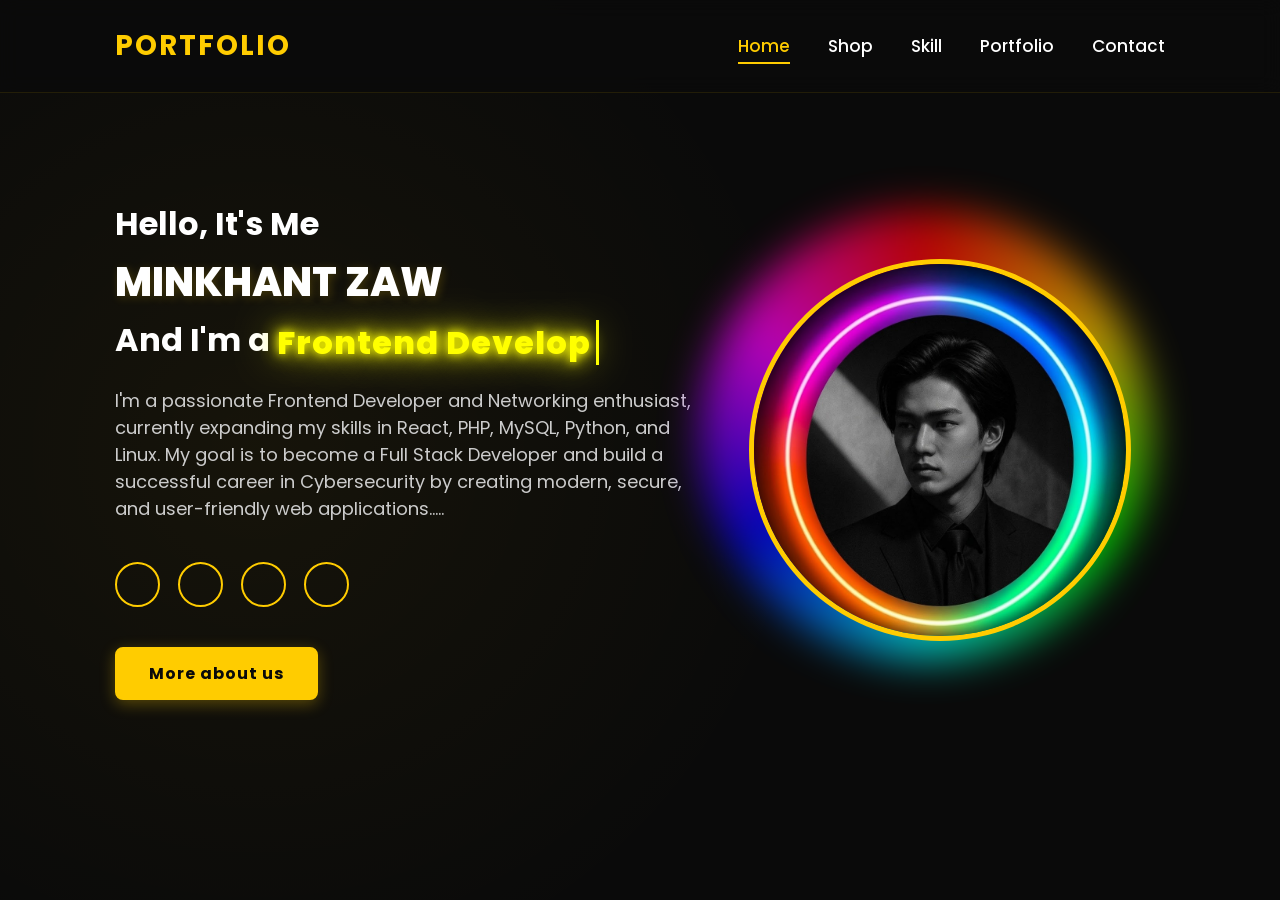
==== docs/index.html @ 66d849c2 "change for home page name to index" ====
<!DOCTYPE html>
<html lang="en">
<head>
    <meta charset="UTF-8">
    <meta name="viewport" content="width=device-width, initial-scale=1.0">
    <title>Responsive Personal Portfolio</title>
    <!-- CSS link -->
    <link rel="stylesheet" href="home.css">
    <!-- Basic Icons -->
    <link href="https://cdn.boxicons.com/3.0.8/fonts/basic/boxicons.min.css" rel="stylesheet">
    <!-- Filled Icons -->
     <link href="https://cdn.boxicons.com/3.0.8/fonts/filled/boxicons-filled.min.css" rel="stylesheet">
    <!-- Brand Icons -->
    <link href="https://cdn.boxicons.com/3.0.8/fonts/brands/boxicons-brands.min.css" rel="stylesheet">

</head>

<body>
    <!-- Header / Navigation Bar Section -->
    <header class="header">
        <a href="#" class="logo">Portfolio</a>
        <nav class="navbar">
            <a href="#home" class="active">Home</a>
            <a href="shop.html">Shop</a>
            <a href="skill.html">Skill</a>
            <a href="#portfolio">Portfolio</a>
            <a href="contant.html">Contact</a>
        </nav>
    </header>

    <!-- Home Section -->
    <section class="home" id="home">
        <div class="home-content">
            <h3>Hello, It's Me</h3>
              <h1 class="wave-text">
                    <span>M</span>
                    <span>I</span>
                    <span>N</span>
                    <span>K</span>
                    <span>H</span>
                    <span>A</span>
                    <span>N</span>
                    <span>T</span>
                    <span>&nbsp;</span> <span>Z</span>
                    <span>A</span>
                    <span>W</span>
              </h1>
            <h3>And I'm a 
                 <span class="change-text">
                        <span class="text">Frontend Developer</span>
                        <span class="text">Graphic Designer</span>
                        <span class="text">Network Engineer</span>
                        <span class="text">Programmer</span>
                        <span class="text">Cyber Security</span>
                        <span class="text">Ethical Hacker</span>
                 </span>
            </h3>
            <p>I'm a passionate Frontend Developer and Networking enthusiast, currently expanding my skills in React, PHP, MySQL, Python, and Linux. My goal is to become a Full Stack Developer and build a successful career in Cybersecurity by creating modern, secure, and user-friendly web applications.....</p>
            <div class="home-icon">
                     <a href="https://www.facebook.com"><i class="bxl bx-meta"></i></a>
                     <a href="https://www.youtube.com/"><i class="bxl bx-youtube"></i></a>
                     <a href="https://www.tiktok.com/"><i class="bxl bx-tiktok"></i></a>
                     <a href="https://github.com"><i class="bxl bx-github"></i></a>
            </div>

            <a href="https://spacecraft-hero-section-120900277736.europe-west2.run.app/" class="btn">More about us</a>
        </div>

        <div class="home-img">
            <img src="photo_2026-07-07_21-41-10.jpg" alt="My Profile Picture">
        </div>
        
    </section>

    <!-- Type Animation Script -->
    <script>
        const words = ["Frontend Developer", "Graphic Designer", "Network Engineer", "Programmer", "Cyber Security", "Ethical Hacker"]; //
        let wordIndex = 0;
        let charIndex = 0;
        let isDeleting = false;
        
        const targetSpan = document.querySelector('.change-text .text');

        function typeAnimation() {
            const currentWord = words[wordIndex];
            
            if (isDeleting) {
                targetSpan.textContent = currentWord.substring(0, charIndex - 1);
                charIndex--;
            } else {
                targetSpan.textContent = currentWord.substring(0, charIndex + 1);
                charIndex++;
            }

            let typeSpeed = isDeleting ? 50 : 100; 

           
            if (!isDeleting && charIndex === currentWord.length) {
                typeSpeed = 1500; 
                isDeleting = true;
            } 
            
            else if (isDeleting && charIndex === 0) {
                isDeleting = false;
                wordIndex = (wordIndex + 1) % words.length; 
                typeSpeed = 500; 
            }

            setTimeout(typeAnimation, typeSpeed);
        }
        //Animation start 
        document.addEventListener("DOMContentLoaded", () => {
            
            const extraSpans = document.querySelectorAll('.change-text .text');
            extraSpans.forEach((span, index) => {
                if(index > 0) span.style.display = 'none';
            });
            
            typeAnimation();
        });
    </script>
</body>
</html>
---- docs/home.css ----
@import url('https://fonts.googleapis.com/css2?family=Poppins:wght@300;400;500;600;700;800;900&display=swap' );

* {
    margin: 0;
    padding: 0;
    box-sizing: border-box;
    font-family: 'Poppins', sans-serif;
    text-decoration: none;
    list-style: none;
    border: none;
    outline: none;
    scroll-behavior: smooth;
}

:root {
    --bg-color: #0a0a0a;           
    --second-bg-color: #1a1a1a;    
    --text-color: #ffffff;        
    --main-color: #ffcc00;         
}

html {
    font-size: 62.5%;
    overflow-x: hidden;
}
body {
    background: var(--bg-color);
    color: var(--text-color);
}

/* Header & Navbar */
.header {
    position: fixed;
    top: 0;
    left: 0;
    width: 100%;
    padding: 2.5rem 9%;
    background: rgba(10, 10, 10, 0.8); 
    backdrop-filter: blur(10px);
    display: flex;
    justify-content: space-between;
    align-items: center;
    z-index: 100;
    border-bottom: 1px solid rgba(255, 204, 0, 0.1);
}

.logo {
    font-size: 2.8rem;
    color: var(--main-color);
    font-weight: 700;
    text-transform: uppercase;
    letter-spacing: 2px;
}

.navbar a {
    font-size: 1.7rem;
    color: var(--text-color);
    font-weight: 500;
    margin-left: 3.5rem;
    position: relative;
    transition: .3s ease;
    display: inline-block;
    animation: slideDown .5s ease forwards;
    opacity: 0;
}

/* Navbar Animation Stagger */
.navbar a:nth-child(1) { animation-delay: 0.1s; }
.navbar a:nth-child(2) { animation-delay: 0.2s; }
.navbar a:nth-child(3) { animation-delay: 0.3s; }
.navbar a:nth-child(4) { animation-delay: 0.4s; }
.navbar a:nth-child(5) { animation-delay: 0.5s; }

@keyframes slideDown {
    0% { transform: translateY(-20px); opacity: 0; }
    100% { transform: translateY(0); opacity: 1; }
}

/* Menu Hover Underline Animation */
.navbar a::after {
    content: '';
    position: absolute;
    width: 0;
    height: 2px;
    bottom: -5px;
    left: 0;
    background: var(--main-color);
    transition: width 0.3s ease;
}

.navbar a:hover::after,
.navbar a.active::after {
    width: 100%;
}

.navbar a:hover,
.navbar a.active {
    color: var(--main-color);
}

/* Home Section */
.home {
    height: 100vh;
    display: flex;
    align-items: center;
    padding: 0 9%;
    justify-content: space-between;
    background: radial-gradient(circle at 20% 50%, rgba(255, 204, 0, 0.05) 0%, transparent 50%);
}

.home-content h3 {
    font-size: 3.2rem;
    font-weight: 700;
}

.home-content h1 {
    font-size: 6rem;
    font-weight: 800;
    line-height: 1.2;
    margin: 0.5rem 0;
    color: var(--main-color);
    text-shadow: 2px 2px 10px rgba(255, 204, 0, 0.2);
}

h1.wave-text {
    margin: 10px 0;
    padding: 0;
    color: #fff;
    font-size: 4rem; 
    display: flex;  
}

h1.wave-text span {
    display: inline-block;
    margin: 0;
    padding: 0;
    animation: yellowGlowWave 3s linear infinite;
    font-weight: 800;
}


h1.wave-text span:nth-child(1)  { animation-delay: 0s; }
h1.wave-text span:nth-child(2)  { animation-delay: 0.25s; }
h1.wave-text span:nth-child(3)  { animation-delay: 0.5s; }
h1.wave-text span:nth-child(4)  { animation-delay: 0.75s; }
h1.wave-text span:nth-child(5)  { animation-delay: 1s; }
h1.wave-text span:nth-child(6)  { animation-delay: 1.25s; }
h1.wave-text span:nth-child(7)  { animation-delay: 1.25s; }
h1.wave-text span:nth-child(8)  { animation-delay: 1.5s; }
h1.wave-text span:nth-child(9)  { animation-delay: 1.75s; } 
h1.wave-text span:nth-child(10) { animation-delay: 2s; }
h1.wave-text span:nth-child(11) { animation-delay: 2.25s; }
h1.wave-text span:nth-child(12) { animation-delay: 2.5s; }

@keyframes yellowGlowWave {
    0%, 40%, 100% {
        color: #fff;
        filter: blur(0);
        text-shadow: none;
    }
    20% {
        color: #ffcc00; 
        filter: blur(0.5px);
        text-shadow: 
            0 0 10px #ffcc00,
            0 0 20px #ffcc00,
            0 0 40px #ffcc00,
            0 0 80px #ffcc00;
    }
}

.home-content p {
    font-size: 1.8rem;
    margin: 2rem 0 4rem;
    color: #ccc;
    max-width: 600px;
}

/* Buttons */
.btn {
    display: inline-block;
    padding: 1.2rem 3.2rem;
    background: var(--main-color);
    border: 2px solid var(--main-color);
    border-radius: 0.8rem;
    font-size: 1.6rem;
    color: var(--bg-color);
    letter-spacing: .1rem;
    font-weight: 700;
    transition: .4s ease;
    box-shadow: 0 4px 15px rgba(255, 204, 0, 0.3);
}

.btn:hover {
    background: transparent;
    color: var(--main-color);
    box-shadow: 0 0 20px var(--main-color);
    transform: translateY(-3px);
}

/* Social Icons */
.home-icon {
    margin-bottom: 4rem;
}

.home-icon a {
    display: inline-flex;
    justify-content: center;
    align-items: center;
    width: 4.5rem;
    height: 4.5rem;
    background: transparent;
    border: 0.2rem solid var(--main-color);
    border-radius: 50%;
    font-size: 2.2rem;
    color: var(--main-color);
    margin: 0 1.5rem 0 0;
    transition: .5s ease;
}

.home-icon a:hover {
    background: var(--main-color);
    color: var(--bg-color);
    box-shadow: 0 0 15px var(--main-color);
    transform: scale(1.1);
}

/* Profile Image */
.home-img {
    position: relative;
    width: 45rem;
    height: 45rem;
    border-radius: 50%;
    display: flex;
    justify-content: center;
    align-items: center;
}

.home-img img {
    width: 85%;
    height: 85%;
    object-fit: cover;
    border-radius: 50%;
    border: 0.5rem solid var(--main-color);
    transition: 0.5s ease;
    z-index: 1;
}

/* Spinning Glow Effect */
.home-img::before {
    content: '';
    position: absolute;
    width: 100%;
    height: 100%;
    border-radius: 50%;
   background: conic-gradient(from 0deg, #ff0000, #ffcc00, #00ff00, #00ffff, #0000ff, #ff00ff, #ff0000);
    animation: rotate-glow 4s linear infinite;
    filter: blur(2rem);
    opacity: 0.7;
    inset: -1.5rem;
}

@keyframes rotate-glow {
    100% { transform: rotate(360deg); }
}

.change-text {
    position: relative;
    display: inline-block;
    min-width: 350px;
    vertical-align: middle;
}

.change-text .text {
    color: #ffcc00;
    font-weight: 800;
    letter-spacing: 1px;
    text-shadow: 
        0 0 10px var(--main-color),
        0 0 20px var(--main-color),
        0 0 40px var(--main-color);
    filter: brightness(1.5);
    border-right: 3px solid #ffcc00;
    animation: blinkCursor 0.75s step-end infinite;
    padding-right: 5px;
}

@keyframes blinkCursor {
    from, to { border-color: transparent }
    50% { border-color: #ffcc00; }
}
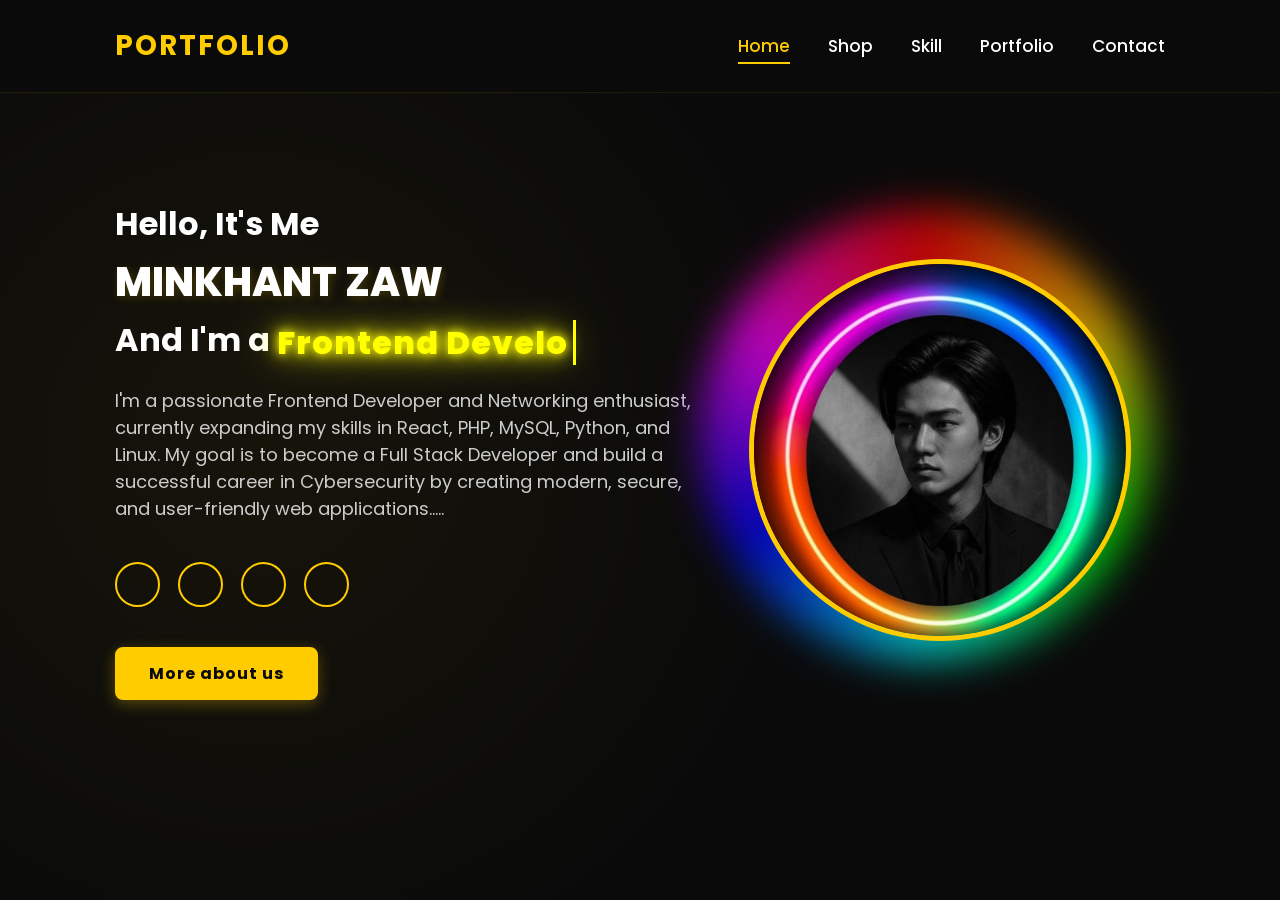
==== commit ca6c3360: "fix: improve mobile responsiveness and fix file naming typos" ====
--- a/docs/index.html
+++ b/docs/index.html
@@ -17,14 +17,19 @@
 
 <body>
     <!-- Header / Navigation Bar Section -->
-    <header class="header">
+<header class="header">
         <a href="#" class="logo">Portfolio</a>
-        <nav class="navbar">
+        <div class="menu-toggle" id="menuToggle">
+            <span></span>
+            <span></span>
+            <span></span>
+        </div>
+        <nav class="navbar" id="navbar">
             <a href="#home" class="active">Home</a>
             <a href="shop.html">Shop</a>
             <a href="skill.html">Skill</a>
             <a href="#portfolio">Portfolio</a>
-            <a href="contant.html">Contact</a>
+            <a href="contact.html">Contact</a>
         </nav>
     </header>
 
@@ -72,6 +77,13 @@
         
     </section>
 
+    <script>
+        const menuToggle = document.getElementById('menuToggle');
+        const navbar = document.getElementById('navbar');
+        menuToggle.addEventListener('click', () => {
+            navbar.classList.toggle('active');
+        });
+    </script>
     <!-- Type Animation Script -->
     <script>
         const words = ["Frontend Developer", "Graphic Designer", "Network Engineer", "Programmer", "Cyber Security", "Ethical Hacker"]; //
--- a/docs/home.css
+++ b/docs/home.css
@@ -285,7 +285,188 @@
     padding-right: 5px;
 }
 
-@keyframes blinkCursor {
-    from, to { border-color: transparent }
-    50% { border-color: #ffcc00; }
+/* Hamburger Menu */
+.menu-toggle {
+    display: none;
+    flex-direction: column;
+    gap: 5px;
+    cursor: pointer;
+    padding: 0.5rem;
+    z-index: 101;
+}
+
+.menu-toggle span {
+    display: block;
+    width: 2.5rem;
+    height: 0.3rem;
+    background: var(--main-color);
+    border-radius: 2px;
+    transition: .3s ease;
+}
+
+@media (max-width: 992px) {
+    .home {
+        height: auto;
+        min-height: 100vh;
+        flex-direction: column-reverse;
+        padding: 10rem 5% 5rem;
+        text-align: center;
+    }
+
+    .home-content h3 {
+        font-size: 2.4rem;
+    }
+
+    .home-content h1 {
+        font-size: 4rem;
+    }
+
+    h1.wave-text {
+        font-size: 2.8rem;
+        justify-content: center;
+        flex-wrap: wrap;
+    }
+
+    .home-content p {
+        font-size: 1.4rem;
+        margin: 1.5rem auto 3rem;
+        max-width: 100%;
+    }
+
+    .home-img {
+        width: 25rem;
+        height: 25rem;
+        margin-bottom: 3rem;
+    }
+
+    .home-icon {
+        margin-bottom: 2rem;
+    }
+
+    .home-icon a {
+        width: 3.5rem;
+        height: 3.5rem;
+        font-size: 1.6rem;
+        margin: 0 0.8rem 0 0;
+    }
+
+    .change-text {
+        min-width: 250px;
+    }
+}
+
+@media (max-width: 768px) {
+    .header {
+        padding: 1.5rem 5%;
+    }
+
+    .menu-toggle {
+        display: flex;
+    }
+
+    .navbar {
+        position: fixed;
+        top: 0;
+        right: -100%;
+        width: 70%;
+        height: 100vh;
+        background: rgba(10, 10, 10, 0.95);
+        backdrop-filter: blur(10px);
+        flex-direction: column;
+        align-items: center;
+        justify-content: center;
+        gap: 2rem;
+        transition: .3s ease;
+        border-left: 1px solid rgba(255, 204, 0, 0.1);
+    }
+
+    .navbar.active {
+        right: 0;
+    }
+
+    .navbar a {
+        margin-left: 0;
+        font-size: 1.5rem;
+        animation: none;
+        opacity: 1;
+    }
+
+    .home {
+        padding: 8rem 5% 4rem;
+    }
+
+    .home-content h3 {
+        font-size: 2rem;
+    }
+
+    .home-content h1 {
+        font-size: 3rem;
+    }
+
+    h1.wave-text {
+        font-size: 2.2rem;
+    }
+
+    .home-content p {
+        font-size: 1.2rem;
+    }
+
+    .home-img {
+        width: 20rem;
+        height: 20rem;
+    }
+
+    .home-icon a {
+        width: 3rem;
+        height: 3rem;
+        font-size: 1.3rem;
+    }
+
+    .change-text {
+        min-width: 200px;
+    }
+
+    .btn {
+        padding: 1rem 2.5rem;
+        font-size: 1.4rem;
+    }
+}
+
+@media (max-width: 576px) {
+    .home-content h1 {
+        font-size: 2.5rem;
+    }
+
+    h1.wave-text {
+        font-size: 1.8rem;
+    }
+
+    .home-content h3 {
+        font-size: 1.6rem;
+    }
+
+    .home-content p {
+        font-size: 1.1rem;
+    }
+
+    .home-img {
+        width: 16rem;
+        height: 16rem;
+    }
+
+    .home-icon a {
+        width: 2.5rem;
+        height: 2.5rem;
+        font-size: 1.1rem;
+        margin: 0 0.5rem 0 0;
+    }
+
+    .change-text {
+        min-width: 160px;
+    }
+
+    .btn {
+        padding: 0.8rem 2rem;
+        font-size: 1.2rem;
+    }
 }
